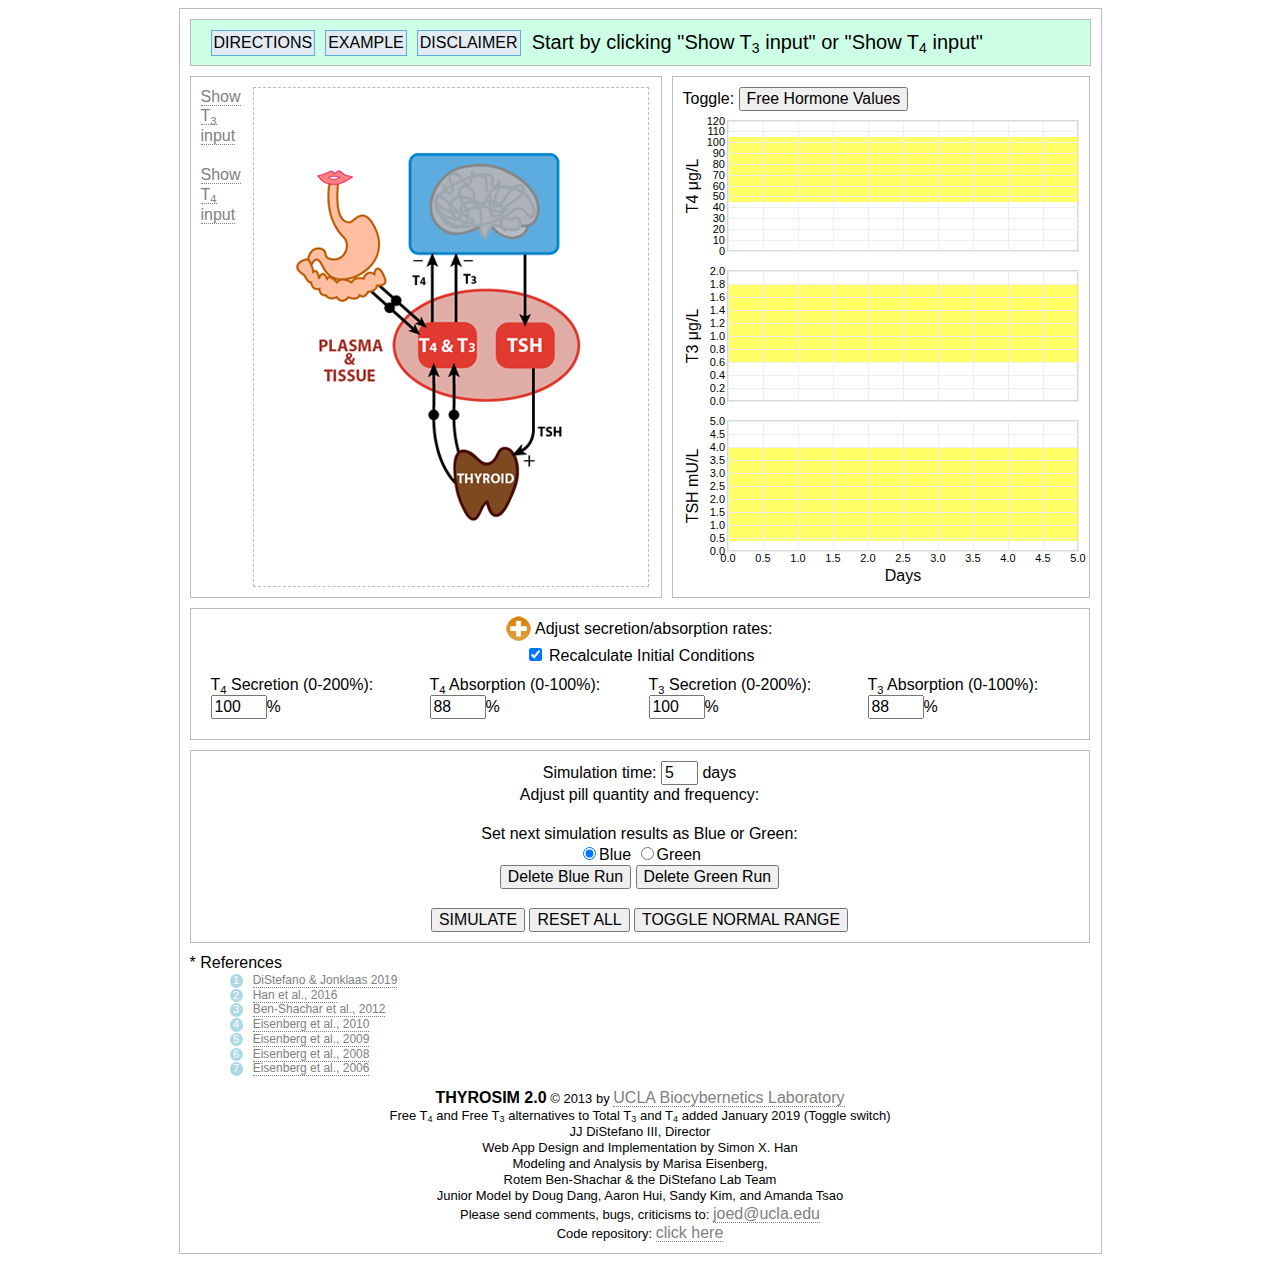
==== junior.html @ c626af80 "reorg css and js" ====
<!----------------------------------------------------
! FILE:         junior.html
! AUTHOR:       Simon X. Han
! DESCRIPTION:
!   Home page.
!---------------------------------------------------->
<html xmlns="http://www.w3.org/1999/xhtml" xml:lang="en" lang="en">
<head>
<title>THYROSIM Jr by UCLA Biocybernetics Lab</title>
<meta http-equiv="content-type" content="text/html"; charset="UTF-8" />
<link rel="icon" type="image/png" href="favicon.ico">
<link type="text/css" rel="stylesheet" href="css/content.css">
<link type="text/css" rel="stylesheet" href="css/fonts-min.css">
<link type="text/css" rel="stylesheet" href="css/ui-lightness/jquery-ui.min.css">
<!-- checkmsie.js must be loaded before D3 -->
<script src="js/checkmsie.js"></script>
<script src="js/jquery.min.js"></script>
<script src="js/jquery-ui.min.js"></script>
<script src="js/d3.min.js"></script>
<script src="js/content.js"></script>
<script src="js/ajaxfun.js"></script>
<script>
  (function(i,s,o,g,r,a,m){i['GoogleAnalyticsObject']=r;i[r]=i[r]||function(){
  (i[r].q=i[r].q||[]).push(arguments)},i[r].l=1*new Date();a=s.createElement(o),
  m=s.getElementsByTagName(o)[0];a.async=1;a.src=g;m.parentNode.insertBefore(a,m)
  })(window,document,'script','//www.google-analytics.com/analytics.js','ga');

  ga('create', 'UA-69059862-1', 'auto');
  ga('send', 'pageview');

</script>
</head>

<body onload="graphthis();loadToolTip();" ontouchstart="">
<form name="form">
<div id="wrapper">

  <!-- Header -->
  <div id="header" style="background-color:#CCFFE5">
    <!-- About -->
    <div id="button-About" class="bank-left infoButton unselectable">
      <a id="link-About" class="color-black header-buttons-link" href="javascript:clickInfoButton('About');">DIRECTIONS</a>
      <div id="dp-About" class="popup-rollover">
        <p>
          <span class="infoButton-close bank-right" onClick="javascript:clickInfoButton('About');">close</span><br>
          <span style="color:red">THYROSIM Jr</span>

          is a tool for simulating a well-validated human thyroid hormone (TH)
          feedback regulation system model*.

          Users can simulate common thyroid system maladies by adjusting TH
          secretion/absorption rates on the interface.

          Oral input regimens, also selectable on the interface, simulate
          common hormone treatment options. 

          Bolus and intravenous infusion inputs also can be added, for
          exploratory research and teaching demonstrations.

          For easy comparisons, the interface includes facility for
          superimposing two sets of simulation results.
          <br>
          <br>
          Minimum Usage:<br>
          <ol>
            <li>
              To see normal thyroid hormone behavior: click "RUN"
            </li>
            <li>
              To simulate hypo/hyperthyroidism: change
              T<span class="textsub">3</span>/T<span class="textsub">4</span>
              secretion
            </li>
            <li>
              To modify oral input absorption: change
              T<span class="textsub">3</span>/T<span class="textsub">4</span>
              absorption
            </li>
            <li>
              Simulate treatment options:
              <ol type="a">
                <li>
                  Click
                  "show T<span class="textsub">3</span> input" or
                  "show T<span class="textsub">4</span> input"
                </li>
                <li>
                  Click the
                  <img src="img/pill1.png" alt="Pill Input">
                  <img src="img/syringe1.png" alt="IV Pulse Dose">
                  or
                  <img src="img/infusion1.png" alt="Infusion">
                  icons to add as input
                </li>
                <li>
                  Fill in the required dosage, start and end times
                </li>
              </ol>
            </li>
          </ol>
          Features:<br>
          <ol>
            <li>
              <img src="img/x.png" alt="x"> icon: click to delete an input
            </li>
            <li>
              <img src="img/enabled.png" alt="enabled">
              <img src="img/disabled.png" alt="disabled">
              icons: click to enable or disable an input for the next simulation
            </li>
            <li>
              <img src="img/plus.png" alt="plus"> icon: click to modify secretion/absorption via scrollbars
            </li>
          </ol>
        </p>
      </div>
    </div>
    <!-- About end -->

    <!-- Example -->
    <div id="button-Example" class="bank-left infoButton unselectable">
      <a id="link-Example" class="color-black header-buttons-link" href="javascript:clickInfoButton('Example');">EXAMPLE</a>
      <div id="dp-Example" class="popup-rollover">
        <p>
          <span class="infoButton-close bank-right" onClick="javascript:clickInfoButton('Example');">close</span><br>
          Run default example:
          <button type="button" onclick="loadXMLDoc('TEST');clickInfoButton('Example');">RUN</button>
          <br>
          <br>
          The example uses default thyroid hormone secretion/absorption values
          without any inputs.
        </p>
      </div>
    </div>
    <!-- Example end -->

    <!-- Disclaimer -->
    <div id="button-Disclaimer" class="bank-left infoButton unselectable">
      <a id="link-Disclaimer" class="color-black header-buttons-link" href="javascript:clickInfoButton('Disclaimer');">DISCLAIMER</a>
      <div id="dp-Disclaimer" class="popup-rollover">
        <p>
          <span class="infoButton-close bank-right" onClick="javascript:clickInfoButton('Disclaimer');">close</span><br>
          <span style="color:red">THYROSIM Jr</span>

          is intended as an educational and research tool only.

          Information provided is not a substitute for medical advice and you
          should contact your doctor regarding any medical conditions or
          medical questions that you have.
        </p>
      </div>
    </div>
    <!-- Disclaimer end -->

    &nbsp;
    Start by clicking
    "Show T<span class="textsub">3</span> input" or
    "Show T<span class="textsub">4</span> input"

    <br>

    <!-- Not-for-IE Message -->
    <div id="nonIEMsgDiv" class="displaynone">
      <br>
      <div class="nonIEMsg">
        It appears that you are using Internet Explorer (IE). If you are
        using IE, please use version 9 or above. Otherwise, to see the
        web-app as intended, please use a free and supported browser, such as
        <a href="http://www.google.com/chrome">Google Chrome</a> or
        <a href="http://www.mozilla.org/en-US/firefox/new/">Mozilla Firefox</a>.
      </div>
    </div>
    <script>
        // D3 only supports IE9+
        checkMSIE();
    </script>
    <!-- Not-for-IE Message end -->

  </div>
  <!-- Header end -->

  <!-- Content -->
  <div id="content">
    
    <!-- Interactive interface -->
    <div id="interactive-interface">

      <!-- Inputs (left-most div) -->
      <div id="content-inputs" class="content-center">
        <!-- T3 input div -->
        <a id="T3display" class="showhide" href="javascript:show_hide('T3');">
          Show T<span class="textsub">3</span> input
        </a><br>
        <div id="T3input" class="interface-input-options">
          <a class="img-input" href="javascript:addInput('T3-Oral');">
            <img src="img/pill1.png" alt="T3 Pill Input" />
          </a>
          <br>
          <a class="img-input" href="javascript:addInput('T3-IV');">
            <img src="img/syringe1.png" alt="T3 IV Pulse Dose" />
          </a>
          <br>
          <a class="img-input" href="javascript:addInput('T3-Infusion');">
            <img src="img/infusion1.png" alt="T3 Infusion" />
          </a>
        </div>
        <!-- T3 input end -->
        <br>
        <!-- T4 input div -->
        <a id="T4display" class="showhide" href="javascript:show_hide('T4');">
          Show T<span class="textsub">4</span> input
        </a><br>
        <div id="T4input" class="interface-input-options">
          <a class="img-input" href="javascript:addInput('T4-Oral');">
            <img src="img/pill2.png" alt="T4 Pill Input" />
          </a>
          <br>
          <a class="img-input" href="javascript:addInput('T4-IV');">
            <img src="img/syringe2.png" alt="T4 IV Pulse Dose" />
          </a>
          <br>
          <a class="img-input" href="javascript:addInput('T4-Infusion');">
            <img src="img/infusion2.png" alt="T4 Infusion" />
          </a>
        </div>
        <!-- T4 input end -->
      </div>
      <!-- Inputs end -->

      <!-- Diagram (center div) -->
      <div id="diagram" class="interface-diagram relative">
        <div id="hilite1" class="imgcontainer displaynone">
          <img src="img/hilite.png">
        </div>
        <div id="hilite2" class="imgcontainer displaynone">
          <img src="img/hilite.png">
        </div>
        <div id="hilite3" class="imgcontainer displaynone">
          <img src="img/hilite.png">
        </div>
        <div id="hilite4" class="imgcontainer displaynone">
          <img src="img/hilite.png">
        </div>
      </div>
      <!-- Diagram end -->
    </div>
    <!-- Interactive interface end -->

    <!-- Graphs (right-most div) -->
    <div id="content-right">
      Toggle:
      <button type="button" onclick="togFreeHormoneButton();">Free Hormone Values</button>
      <!--<button type="button" id="togXAxisDisp">X-Axis Days/Hours</button>-->
      <div id="FT4graph" class="displaynone"></div>
      <div id="FT3graph" class="displaynone"></div>
      <div id="T4graph"></div>
      <div id="T3graph"></div>
      <div id="TSHgraph"></div>
    </div>
    <!-- Graphs end -->
  </div>
  <!-- Content end -->

  <!-- Secretion/Absorption (lower div) -->
  <div id="content-lower">
    <div class="textaligncenter">
      <a class="img-input" href="javascript:showhidescrollbars();">
        <img class="textaligntop relative scrollbars" id="showhidescrollbar" src="img/plus.png" alt="show scroll bars" />
      </a>
      Adjust secretion/absorption rates:<br>
      <label title="Initial conditions are automatically recalculated when
      secretion/absorption values are changed. Uncheck this box to use
      euthyroid initial conditions.">
        <input type="checkbox" value="1" id="recalcIC" name="recalcIC" checked>
        Recalculate Initial Conditions
      </label>
    </div>

    <!-- T4 Secretion -->
    <div class="adjuster" onmouseover="hilite('1');" onmouseout="lolite('1');">
      T<span class="textsub">4</span> Secretion (0-200%):
      <input type="text" size="3" id="dialinput1" name="dialinput1">%
      <div id="slidercontainer1" class="slidercontainer">
        <div id="slider1"></div>
      </div>
    </div>
    <!-- T4 Secretion end -->

    <!-- T4 Absorption -->
    <div class="adjuster" onmouseover="hilite('2');" onmouseout="lolite('2');">
      T<span class="textsub">4</span> Absorption (0-100%):
      <input type="text" size="3" id="dialinput2" name="dialinput2">%
      <div id="slidercontainer2" class="slidercontainer">
        <div id="slider2"></div>
      </div>
    </div>
    <!-- T4 Absorption end -->

    <!-- T3 Secretion -->
    <div class="adjuster" onmouseover="hilite('3');" onmouseout="lolite('3');">
      T<span class="textsub">3</span> Secretion (0-200%):
      <input type="text" size="3" id="dialinput3" name="dialinput3">%
      <div id="slidercontainer3" class="slidercontainer">
        <div id="slider3"></div>
      </div>
    </div>
    <!-- T3 Secretion end -->

    <!-- T3 Absorption -->
    <div class="adjuster" onmouseover="hilite('4');" onmouseout="lolite('4');">
      T<span class="textsub">3</span> Absorption (0-100%):
      <input type="text" size="3" id="dialinput4" name="dialinput4">%
      <div id="slidercontainer4" class="slidercontainer">
        <div id="slider4"></div>
      </div>
    </div>
    <!-- T3 Absorption end -->

  </div>
  <!-- Secretion/Absorption end -->

  <!-- Input Adjustments (footer) -->
  <div id="footer">
    <div class="textaligncenter">
      <label title="Total simulation time must be < 100 days.">
        Simulation time:
        <input type="text" id="simtime" name="simtime" size="1" value="5">
        days
      </label>
      <br>
      Adjust pill quantity and frequency:
    </div>
    <div id="footer-input">
    </div>
    <!--
    The simulate button cannot be a submit. It must be a "button" that onclick
    activates some javascript that pulls in all form info to form a link.
    -->
    <br>
    <div id="compPanel" class="textaligncenter">
      <label for="compPanel" title="Simulation results are by default graphed in a Blue line.
      To superimpose two sets of results, set the next run to a different
      color. Please note that only 1 line per color is allowed and subsequent
      runs replace any existing lines of that color.">
        Set next simulation results as Blue or Green:
        <br>
          <input type="radio" name="runRadio" id="runRadioBlue" value="Blue" checked><label for="runRadioBlue">Blue</label>
          <input type="radio" name="runRadio" id="runRadioGreen" value="Green"><label for="runRadioGreen">Green</label>
      </label>
      <br>
      <button id="resetBlueObj" type="button" onclick="resetObj('Blue');">Delete Blue Run</button>
      <button id="resetGreenObj" type="button" onclick="resetObj('Green');">Delete Green Run</button>
    </div>
    <br>
    <div class="textaligncenter">
      <input type="hidden" name="thysim" id="thysim" value="ThyrosimJr">
    </div>
    <div class="textaligncenter">
      <button type="button" onclick="loadXMLDoc();">SIMULATE</button>
      <button type="button" onclick="location.reload();">RESET ALL</button>
      <button type="button" id="togNormRange">TOGGLE NORMAL RANGE</button>
    </div>
  </div>
  <!-- Input Adjustments end -->

  <!-- References -->
  <div id="ref">
    * References
    <div class="reflist">
      <ol>
        <li><a target="_blank" href="https://doi.org/10.3389/fendo.2019.00746">DiStefano & Jonklaas 2019</a></li>
        <li><a target="_blank" href="https://www.liebertpub.com/doi/10.1089/thy.2015.0373">Han et al., 2016</a></li>
        <li><a target="_blank" href="https://www.liebertpub.com/doi/10.1089/thy.2011.0355">Ben-Shachar et al., 2012</a></li>
        <li><a target="_blank" href="https://www.liebertpub.com/doi/10.1089/thy.2009.0349">Eisenberg et al., 2010</a></li>
        <li><a target="_blank" href="https://www.liebertpub.com/doi/10.1089/thy.2008.0148">Eisenberg et al., 2009</a></li>
        <li><a target="_blank" href="https://www.liebertpub.com/doi/10.1089/thy.2007.0388">Eisenberg et al., 2008</a></li>
        <li><a target="_blank" href="https://www.liebertpub.com/doi/10.1089/thy.2006.0144">Eisenberg et al., 2006</a></li>
      </ol>
    </div>
  </div>
  <!-- References end -->

  <!-- Bottom -->
  <div id="bottom">
    <b>THYROSIM 2.0</b> &copy; 2013 by <a href="http://biocyb0.cs.ucla.edu/wp/" target="_blank">UCLA Biocybernetics Laboratory</a><br>
    Free T<span class="textsub">4</span> and Free T<span class="textsub">3</span> alternatives to Total T<span class="textsub">3</span> and T<span class="textsub">4</span> added January 2019 (Toggle switch)<br>
    JJ DiStefano III, Director<br>
    Web App Design and Implementation by Simon X. Han<br>
    Modeling and Analysis by Marisa Eisenberg,<br>
    Rotem Ben-Shachar &amp; the DiStefano Lab Team<br>
    Junior Model by Doug Dang, Aaron Hui, Sandy Kim, and Amanda Tsao<br>
    Please send comments, bugs, criticisms to:
    <a href="mailto:joed@ucla.edu">joed@ucla.edu</a><br>
    Code repository: <a href="https://bitbucket.org/DistefanoLab/thyrosim/overview" target="_blank">click here</a>
  </div>
  <!-- Bottom end -->

  <!-- Follows the cursor while simulator is running -->
  <div id="follow1" class="follow">
    <img class="followimg" src="img/loading.gif" />
    Please wait while your experiment<br>
    is running.
  </div>
  <div id="follow2" class="follow">
    <img class="followimg" src="img/loading.gif" />
    Please wait ~30 secs to establish new<br>
    initial conditions for your experiment.
  </div>
  <!-- Follow end -->

</form>
</body>
</html>
---- css/content.css ----
/*--------------------------------------------------
* FILE:         content.css
* AUTHOR:       Simon X. Han
* DESCRIPTION:
*   All css rules.
*--------------------------------------------------*/
html * {
  font-family: arial,helvetica,sans-serif;
  font-size: 16px;
}
#wrapper {
  width: 901px;
  margin: 0px auto;
  border: 1px solid #bbb;
  padding: 10px;
}
#header {
  border: 1px solid #bbb;
  padding: 10px;
  font-size: 20px;
}
/* Applies to specific divs within header div */
#header div {
  font-size: 16px;
}
#content {
  margin-top: 10px;
  padding-bottom: 10px;
}
.textsub {
  position: relative;
  top: 0.3em;
  font-size: 70%;
}
/* Applies to all divs within the content div */
/*--------------------------------------------------
* PROBLEM HERE: #content div declaration interferes with jqueryui
*--------------------------------------------------*/
#interactive-interface {
  width: 450px;
  height: 500px;
  padding: 10px;
}
#content div {
  border: 1px solid #bbb;
  float: left;
}
#content div.content-center {
  border-collapse: collapse;
  border: 0px; /* To counteract 1px border from above */
  width: 42px;
}
#content-right {
  padding: 10px;
  margin-left: 10px;
  width: 396px;
  height: 500px;
}
#content-right div {
  border-collapse: collapse;
  border: 0px; /* To counteract 1px border from above */
  /* height and width of the graphs are defined in ajaxfun.js 
   * where D3 is defined */
}
/* These are made into classes because id 'drag' is needed for the drag and drop
 * javascript. No longer relevant since drag and drag is no longer used, but
 * will keep this CSS */
#content div.interface-input-options {
  display: none;
  border: 1px dashed #bbb;
  margin-bottom: 10px;
  width: 42px;
}
a {
  text-decoration: none;
  color: gray;
}
a:link {
  border-bottom: 1px dotted;
}
a:hover {
  color: red;
}
a.img-input:link {
  border-bottom: none;
}
a.header-buttons-link {
}
a.header-buttons-link:hover {
  color: inherit;
}
a.header-buttons-link:link {
  border-bottom: none;
}
#content div.interface-diagram {
  padding: 10px;
  margin-left: 10px;
  width: 374px;
  height: 478px;
  background-image: url("../img/sim.png");
  background-repeat: no-repeat;
  background-position: 50% 30%;
  border: 1px dashed #bbb;
}
/* Container for images */
#content div.imgcontainer {
  position: absolute;
  border-collapse: collapse;
  border: 0px; /* To counteract 1px border from #content */
}
.displaynone {
  display: none;
}
/* Define location of the highlight images */
#hilite1 {
  top: 290px;
  left: 158px;
}
#hilite2 {
  top: 183px;
  left: 114px;
}
#hilite3 {
  top: 290px;
  left: 178px;
}
#hilite4 {
  display: none;
  top: 175px;
  left: 120px;
}
/* Define location of the swallow pill images */
.spill {
  top: 79px;
  left: 33px;
}
/* Define location of the inject images */
.inject {
  top: 202px;
  left: 6px;
}
/* Define location of the infuse images */
.infuse {
  top: 249px;
  left: 6px;
}
/* This section deals with content-lower and what's in it */
#content-lower {
  float: left;
  margin-top: 10px;
  padding: 10px;
  border: 1px solid #bbb;
  width: 878px;
}
.relative {
  position: relative;
}
.adjuster {
  float: left;
  padding: 10px;
  width: 199px;
}
.slidercontainer {
  display: none;
  margin-top: 10px;
}
.textaligntop {
  vertical-align: text-top;
}
.textaligncenter {
  text-align: center;
}
.scrollbars {
  top: -4px;
}
/* This section deals with footer and what's in it */
#footer {
  float: left;
  margin-top: 10px;
  padding: 10px;
  border: 1px solid #bbb;
  width: 878px;
}
#ref {
  float: left;
  margin-top: 10px;
  width: 878px;
}
#ref .reflist {
  margin-top: -20px;
}
#ref a {
  font-size: 12px;
}
#ref ol {
  list-style: none;
  counter-reset: item;
}
#ref li {
  counter-increment: item;
  margin-bottom: -5px;
}
#ref li:before {
  margin-right: 10px;
  content: counter(item);
  background: lightblue;
  border-radius: 100%;
  color: white;
  width: 1.2em;
  text-align: center;
  display: inline-block;
  font-size: 11px;
}
#bottom {
  clear: both;
  font-size: 13px;
  text-align: center;
}
.padding-10 {
  padding: 10px;
}
.margin-bot-10 {
  margin-bottom: 10px;
}
/* To be aesthetically pleasing, the delete input buttons should bank right */
.bank-right {
  float: right;
}
.bank-left {
  float: left;
}

/* Alternating input row colors */
/* row1 is not really needed b/c it's just a white background, but 
 * included for consistency */
.row1 {
  display: block;
  background-color: #ffffff;
}
.row0 {
  display: block;
  background-color: #e5e5e5;
}
/* Given to inputs in footer-input div, so JQuery can be used to easily select
 * the elements to rename when deleting inputs */
.inputs {
}
/* Added and removed by ajaxfun.js for invalid inputs */
.error {
  border: 2px solid red;
}
/* Given to the enable/disable span boxes.
 * 'enable' gives a yellowgreen background, 
 * 'disable' gives a pinkish-red background.
 * Both get a dashed border */
.enabledInput {
  padding-left: 4px;
  padding-right: 4px;
  border: 1px dashed #bbb;
  cursor: pointer;
  background-color: #7CFC00;
}
.disabledInput {
  padding-left: 4px;
  padding-right: 4px;
  border: 1px dashed #bbb;
  cursor: pointer;
  background-color: #FFA6C9;
}
/* A loading.gif that follows the cursor */
/* loading.gif hidden at first */
.follow {
  display: none;
  position: absolute;
  background-color: #eeeeee;
  border: 1px dashed #bbb;
  padding: 4px 5px 1px;
  z-index: 2;
}
.followimg {
  display: inline;
  float: left;
}
/* Info buttons for displaying information */
.nonIEMsg {
  border: 2px solid red;
  background-color: #ffc0c0;
  padding: 2px;
}
.infoButton {
  border: 1px solid #5dacdf;
  background-color: #e2ebf1;
  margin-left: 10px;
  padding: 2px;
}
.infoButton div {
  position: absolute;
  visibility: hidden;
  z-index: 1;
}
.infoButton-clicked {
  border: 1px solid white;
  background-color: #696969;
}
.infoButton-clicked div {
  visibility: visible;
}
.infoButton-close {
  cursor: pointer;
  color: blue;
}
.color-black {
  color: black;
}
.color-white {
  color: white;
}
.infoButton .popup-rollover {
  border: 9px solid #696969;
  background-color: #F0F8FF;
  width: 500px;
  padding: 0px 15px 0px 15px;
  color: black;
  margin-left: -2px;
}
.unselectable {
  /* Makes text unselectable */
  -moz-user-select: none; 
  -khtml-user-select: none; 
  -webkit-user-select: none; 
  -o-user-select: none;
}
.example-text {
  width: 65%;
  margin-right: 10px;
}
.example-image {
  vertical-align: top;
  width: 160px;
}
/*--------------------------------------------------
* Styles for line graph
*--------------------------------------------------*/
/* Axes stroke affect both axes and tick labels so we have to */
/* correct tick labels independently. */
.tick text {
  stroke: black;
  stroke-width: 0px;
  font: 11px sans-serif;
}
div.tooltip {
  position: absolute;
  text-align: center;
  width: 90px;
  height: 32px;
  padding: 2px;
  font: 14px sans-serif;
  background: lightsteelblue;
  border: 0px;
  border-radius: 8px;
  pointer-events: none;
}
---- css/fonts-min.css ----
/*
YUI 3.4.1 (build 4118)
Copyright 2011 Yahoo! Inc. All rights reserved.
Licensed under the BSD License.
http://yuilibrary.com/license/
*/
body{font:13px/1.231 arial,helvetica,clean,sans-serif;*font-size:small;*font:x-small}select,input,button,textarea{font:99% arial,helvetica,clean,sans-serif}table{font-size:inherit;font:100%}pre,code,kbd,samp,tt{font-family:monospace;*font-size:108%;line-height:100%}
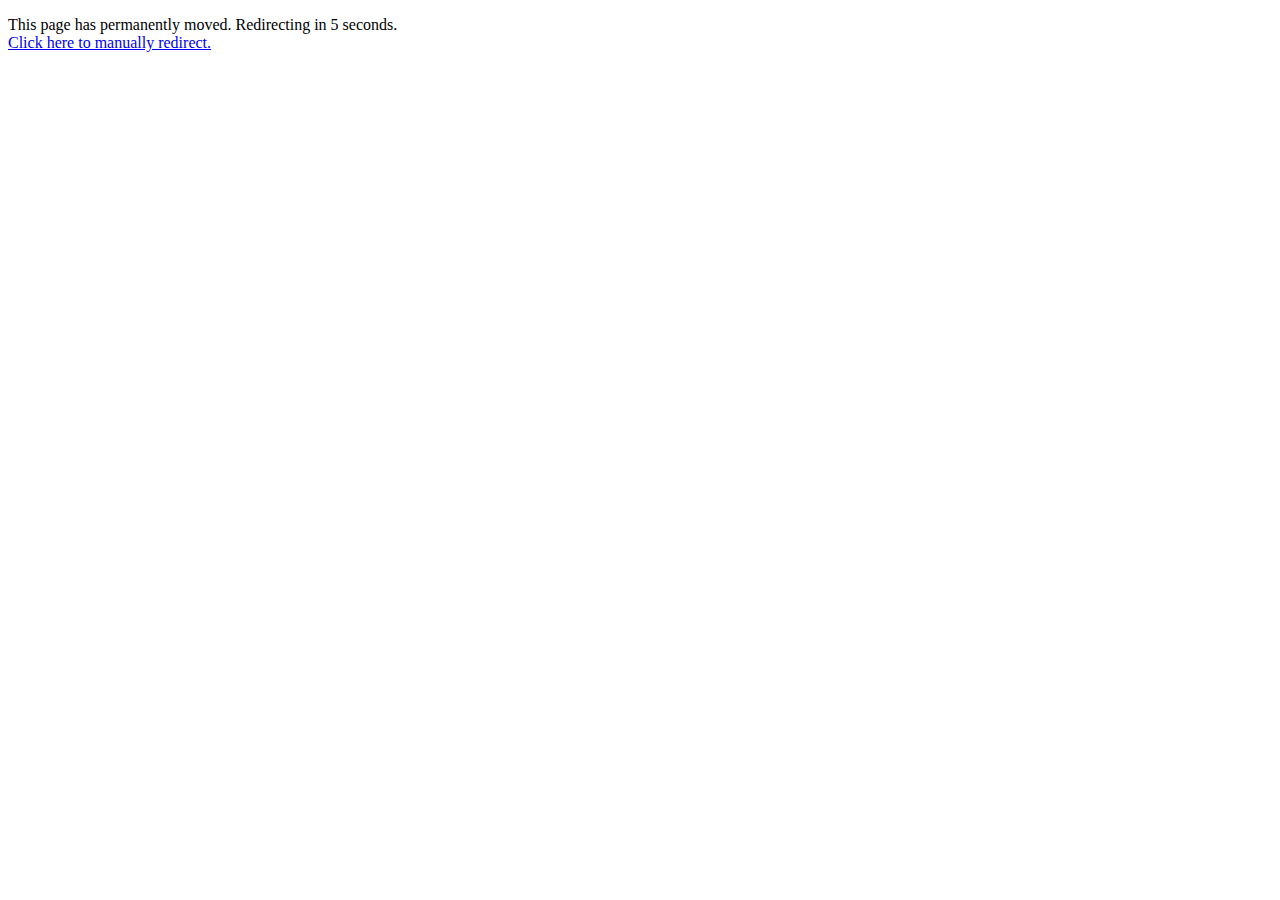
==== commit aea28386: "dynamic experiments and redirected htmls" ====
--- a/junior.html
+++ b/junior.html
@@ -1,413 +1,16 @@
-<!----------------------------------------------------
-! FILE:         junior.html
-! AUTHOR:       Simon X. Han
-! DESCRIPTION:
-!   Home page.
-!---------------------------------------------------->
-<html xmlns="http://www.w3.org/1999/xhtml" xml:lang="en" lang="en">
+<!DOCTYPE html>
+<html>
 <head>
-<title>THYROSIM Jr by UCLA Biocybernetics Lab</title>
-<meta http-equiv="content-type" content="text/html"; charset="UTF-8" />
-<link rel="icon" type="image/png" href="favicon.ico">
-<link type="text/css" rel="stylesheet" href="css/content.css">
-<link type="text/css" rel="stylesheet" href="css/fonts-min.css">
-<link type="text/css" rel="stylesheet" href="css/ui-lightness/jquery-ui.min.css">
-<!-- checkmsie.js must be loaded before D3 -->
-<script src="js/checkmsie.js"></script>
-<script src="js/jquery.min.js"></script>
-<script src="js/jquery-ui.min.js"></script>
-<script src="js/d3.min.js"></script>
-<script src="js/content.js"></script>
-<script src="js/ajaxfun.js"></script>
-<script>
-  (function(i,s,o,g,r,a,m){i['GoogleAnalyticsObject']=r;i[r]=i[r]||function(){
-  (i[r].q=i[r].q||[]).push(arguments)},i[r].l=1*new Date();a=s.createElement(o),
-  m=s.getElementsByTagName(o)[0];a.async=1;a.src=g;m.parentNode.insertBefore(a,m)
-  })(window,document,'script','//www.google-analytics.com/analytics.js','ga');
-
-  ga('create', 'UA-69059862-1', 'auto');
-  ga('send', 'pageview');
-
-</script>
+  <!-- HTML meta refresh URL redirection -->
+  <meta http-equiv="refresh"
+        content="5; url=http://biocyb1.cs.ucla.edu/thyrosimon/cgi-bin/ThyrosimJr.cgi">
 </head>
-
-<body onload="graphthis();loadToolTip();" ontouchstart="">
-<form name="form">
-<div id="wrapper">
-
-  <!-- Header -->
-  <div id="header" style="background-color:#CCFFE5">
-    <!-- About -->
-    <div id="button-About" class="bank-left infoButton unselectable">
-      <a id="link-About" class="color-black header-buttons-link" href="javascript:clickInfoButton('About');">DIRECTIONS</a>
-      <div id="dp-About" class="popup-rollover">
-        <p>
-          <span class="infoButton-close bank-right" onClick="javascript:clickInfoButton('About');">close</span><br>
-          <span style="color:red">THYROSIM Jr</span>
-
-          is a tool for simulating a well-validated human thyroid hormone (TH)
-          feedback regulation system model*.
-
-          Users can simulate common thyroid system maladies by adjusting TH
-          secretion/absorption rates on the interface.
-
-          Oral input regimens, also selectable on the interface, simulate
-          common hormone treatment options. 
-
-          Bolus and intravenous infusion inputs also can be added, for
-          exploratory research and teaching demonstrations.
-
-          For easy comparisons, the interface includes facility for
-          superimposing two sets of simulation results.
-          <br>
-          <br>
-          Minimum Usage:<br>
-          <ol>
-            <li>
-              To see normal thyroid hormone behavior: click "RUN"
-            </li>
-            <li>
-              To simulate hypo/hyperthyroidism: change
-              T<span class="textsub">3</span>/T<span class="textsub">4</span>
-              secretion
-            </li>
-            <li>
-              To modify oral input absorption: change
-              T<span class="textsub">3</span>/T<span class="textsub">4</span>
-              absorption
-            </li>
-            <li>
-              Simulate treatment options:
-              <ol type="a">
-                <li>
-                  Click
-                  "show T<span class="textsub">3</span> input" or
-                  "show T<span class="textsub">4</span> input"
-                </li>
-                <li>
-                  Click the
-                  <img src="img/pill1.png" alt="Pill Input">
-                  <img src="img/syringe1.png" alt="IV Pulse Dose">
-                  or
-                  <img src="img/infusion1.png" alt="Infusion">
-                  icons to add as input
-                </li>
-                <li>
-                  Fill in the required dosage, start and end times
-                </li>
-              </ol>
-            </li>
-          </ol>
-          Features:<br>
-          <ol>
-            <li>
-              <img src="img/x.png" alt="x"> icon: click to delete an input
-            </li>
-            <li>
-              <img src="img/enabled.png" alt="enabled">
-              <img src="img/disabled.png" alt="disabled">
-              icons: click to enable or disable an input for the next simulation
-            </li>
-            <li>
-              <img src="img/plus.png" alt="plus"> icon: click to modify secretion/absorption via scrollbars
-            </li>
-          </ol>
-        </p>
-      </div>
-    </div>
-    <!-- About end -->
-
-    <!-- Example -->
-    <div id="button-Example" class="bank-left infoButton unselectable">
-      <a id="link-Example" class="color-black header-buttons-link" href="javascript:clickInfoButton('Example');">EXAMPLE</a>
-      <div id="dp-Example" class="popup-rollover">
-        <p>
-          <span class="infoButton-close bank-right" onClick="javascript:clickInfoButton('Example');">close</span><br>
-          Run default example:
-          <button type="button" onclick="loadXMLDoc('TEST');clickInfoButton('Example');">RUN</button>
-          <br>
-          <br>
-          The example uses default thyroid hormone secretion/absorption values
-          without any inputs.
-        </p>
-      </div>
-    </div>
-    <!-- Example end -->
-
-    <!-- Disclaimer -->
-    <div id="button-Disclaimer" class="bank-left infoButton unselectable">
-      <a id="link-Disclaimer" class="color-black header-buttons-link" href="javascript:clickInfoButton('Disclaimer');">DISCLAIMER</a>
-      <div id="dp-Disclaimer" class="popup-rollover">
-        <p>
-          <span class="infoButton-close bank-right" onClick="javascript:clickInfoButton('Disclaimer');">close</span><br>
-          <span style="color:red">THYROSIM Jr</span>
-
-          is intended as an educational and research tool only.
-
-          Information provided is not a substitute for medical advice and you
-          should contact your doctor regarding any medical conditions or
-          medical questions that you have.
-        </p>
-      </div>
-    </div>
-    <!-- Disclaimer end -->
-
-    &nbsp;
-    Start by clicking
-    "Show T<span class="textsub">3</span> input" or
-    "Show T<span class="textsub">4</span> input"
-
+<body>
+  <p>This page has permanently moved. Redirecting in 5 seconds.
     <br>
-
-    <!-- Not-for-IE Message -->
-    <div id="nonIEMsgDiv" class="displaynone">
-      <br>
-      <div class="nonIEMsg">
-        It appears that you are using Internet Explorer (IE). If you are
-        using IE, please use version 9 or above. Otherwise, to see the
-        web-app as intended, please use a free and supported browser, such as
-        <a href="http://www.google.com/chrome">Google Chrome</a> or
-        <a href="http://www.mozilla.org/en-US/firefox/new/">Mozilla Firefox</a>.
-      </div>
-    </div>
-    <script>
-        // D3 only supports IE9+
-        checkMSIE();
-    </script>
-    <!-- Not-for-IE Message end -->
-
-  </div>
-  <!-- Header end -->
-
-  <!-- Content -->
-  <div id="content">
-    
-    <!-- Interactive interface -->
-    <div id="interactive-interface">
-
-      <!-- Inputs (left-most div) -->
-      <div id="content-inputs" class="content-center">
-        <!-- T3 input div -->
-        <a id="T3display" class="showhide" href="javascript:show_hide('T3');">
-          Show T<span class="textsub">3</span> input
-        </a><br>
-        <div id="T3input" class="interface-input-options">
-          <a class="img-input" href="javascript:addInput('T3-Oral');">
-            <img src="img/pill1.png" alt="T3 Pill Input" />
-          </a>
-          <br>
-          <a class="img-input" href="javascript:addInput('T3-IV');">
-            <img src="img/syringe1.png" alt="T3 IV Pulse Dose" />
-          </a>
-          <br>
-          <a class="img-input" href="javascript:addInput('T3-Infusion');">
-            <img src="img/infusion1.png" alt="T3 Infusion" />
-          </a>
-        </div>
-        <!-- T3 input end -->
-        <br>
-        <!-- T4 input div -->
-        <a id="T4display" class="showhide" href="javascript:show_hide('T4');">
-          Show T<span class="textsub">4</span> input
-        </a><br>
-        <div id="T4input" class="interface-input-options">
-          <a class="img-input" href="javascript:addInput('T4-Oral');">
-            <img src="img/pill2.png" alt="T4 Pill Input" />
-          </a>
-          <br>
-          <a class="img-input" href="javascript:addInput('T4-IV');">
-            <img src="img/syringe2.png" alt="T4 IV Pulse Dose" />
-          </a>
-          <br>
-          <a class="img-input" href="javascript:addInput('T4-Infusion');">
-            <img src="img/infusion2.png" alt="T4 Infusion" />
-          </a>
-        </div>
-        <!-- T4 input end -->
-      </div>
-      <!-- Inputs end -->
-
-      <!-- Diagram (center div) -->
-      <div id="diagram" class="interface-diagram relative">
-        <div id="hilite1" class="imgcontainer displaynone">
-          <img src="img/hilite.png">
-        </div>
-        <div id="hilite2" class="imgcontainer displaynone">
-          <img src="img/hilite.png">
-        </div>
-        <div id="hilite3" class="imgcontainer displaynone">
-          <img src="img/hilite.png">
-        </div>
-        <div id="hilite4" class="imgcontainer displaynone">
-          <img src="img/hilite.png">
-        </div>
-      </div>
-      <!-- Diagram end -->
-    </div>
-    <!-- Interactive interface end -->
-
-    <!-- Graphs (right-most div) -->
-    <div id="content-right">
-      Toggle:
-      <button type="button" onclick="togFreeHormoneButton();">Free Hormone Values</button>
-      <!--<button type="button" id="togXAxisDisp">X-Axis Days/Hours</button>-->
-      <div id="FT4graph" class="displaynone"></div>
-      <div id="FT3graph" class="displaynone"></div>
-      <div id="T4graph"></div>
-      <div id="T3graph"></div>
-      <div id="TSHgraph"></div>
-    </div>
-    <!-- Graphs end -->
-  </div>
-  <!-- Content end -->
-
-  <!-- Secretion/Absorption (lower div) -->
-  <div id="content-lower">
-    <div class="textaligncenter">
-      <a class="img-input" href="javascript:showhidescrollbars();">
-        <img class="textaligntop relative scrollbars" id="showhidescrollbar" src="img/plus.png" alt="show scroll bars" />
-      </a>
-      Adjust secretion/absorption rates:<br>
-      <label title="Initial conditions are automatically recalculated when
-      secretion/absorption values are changed. Uncheck this box to use
-      euthyroid initial conditions.">
-        <input type="checkbox" value="1" id="recalcIC" name="recalcIC" checked>
-        Recalculate Initial Conditions
-      </label>
-    </div>
-
-    <!-- T4 Secretion -->
-    <div class="adjuster" onmouseover="hilite('1');" onmouseout="lolite('1');">
-      T<span class="textsub">4</span> Secretion (0-200%):
-      <input type="text" size="3" id="dialinput1" name="dialinput1">%
-      <div id="slidercontainer1" class="slidercontainer">
-        <div id="slider1"></div>
-      </div>
-    </div>
-    <!-- T4 Secretion end -->
-
-    <!-- T4 Absorption -->
-    <div class="adjuster" onmouseover="hilite('2');" onmouseout="lolite('2');">
-      T<span class="textsub">4</span> Absorption (0-100%):
-      <input type="text" size="3" id="dialinput2" name="dialinput2">%
-      <div id="slidercontainer2" class="slidercontainer">
-        <div id="slider2"></div>
-      </div>
-    </div>
-    <!-- T4 Absorption end -->
-
-    <!-- T3 Secretion -->
-    <div class="adjuster" onmouseover="hilite('3');" onmouseout="lolite('3');">
-      T<span class="textsub">3</span> Secretion (0-200%):
-      <input type="text" size="3" id="dialinput3" name="dialinput3">%
-      <div id="slidercontainer3" class="slidercontainer">
-        <div id="slider3"></div>
-      </div>
-    </div>
-    <!-- T3 Secretion end -->
-
-    <!-- T3 Absorption -->
-    <div class="adjuster" onmouseover="hilite('4');" onmouseout="lolite('4');">
-      T<span class="textsub">3</span> Absorption (0-100%):
-      <input type="text" size="3" id="dialinput4" name="dialinput4">%
-      <div id="slidercontainer4" class="slidercontainer">
-        <div id="slider4"></div>
-      </div>
-    </div>
-    <!-- T3 Absorption end -->
-
-  </div>
-  <!-- Secretion/Absorption end -->
-
-  <!-- Input Adjustments (footer) -->
-  <div id="footer">
-    <div class="textaligncenter">
-      <label title="Total simulation time must be < 100 days.">
-        Simulation time:
-        <input type="text" id="simtime" name="simtime" size="1" value="5">
-        days
-      </label>
-      <br>
-      Adjust pill quantity and frequency:
-    </div>
-    <div id="footer-input">
-    </div>
-    <!--
-    The simulate button cannot be a submit. It must be a "button" that onclick
-    activates some javascript that pulls in all form info to form a link.
-    -->
-    <br>
-    <div id="compPanel" class="textaligncenter">
-      <label for="compPanel" title="Simulation results are by default graphed in a Blue line.
-      To superimpose two sets of results, set the next run to a different
-      color. Please note that only 1 line per color is allowed and subsequent
-      runs replace any existing lines of that color.">
-        Set next simulation results as Blue or Green:
-        <br>
-          <input type="radio" name="runRadio" id="runRadioBlue" value="Blue" checked><label for="runRadioBlue">Blue</label>
-          <input type="radio" name="runRadio" id="runRadioGreen" value="Green"><label for="runRadioGreen">Green</label>
-      </label>
-      <br>
-      <button id="resetBlueObj" type="button" onclick="resetObj('Blue');">Delete Blue Run</button>
-      <button id="resetGreenObj" type="button" onclick="resetObj('Green');">Delete Green Run</button>
-    </div>
-    <br>
-    <div class="textaligncenter">
-      <input type="hidden" name="thysim" id="thysim" value="ThyrosimJr">
-    </div>
-    <div class="textaligncenter">
-      <button type="button" onclick="loadXMLDoc();">SIMULATE</button>
-      <button type="button" onclick="location.reload();">RESET ALL</button>
-      <button type="button" id="togNormRange">TOGGLE NORMAL RANGE</button>
-    </div>
-  </div>
-  <!-- Input Adjustments end -->
-
-  <!-- References -->
-  <div id="ref">
-    * References
-    <div class="reflist">
-      <ol>
-        <li><a target="_blank" href="https://doi.org/10.3389/fendo.2019.00746">DiStefano & Jonklaas 2019</a></li>
-        <li><a target="_blank" href="https://www.liebertpub.com/doi/10.1089/thy.2015.0373">Han et al., 2016</a></li>
-        <li><a target="_blank" href="https://www.liebertpub.com/doi/10.1089/thy.2011.0355">Ben-Shachar et al., 2012</a></li>
-        <li><a target="_blank" href="https://www.liebertpub.com/doi/10.1089/thy.2009.0349">Eisenberg et al., 2010</a></li>
-        <li><a target="_blank" href="https://www.liebertpub.com/doi/10.1089/thy.2008.0148">Eisenberg et al., 2009</a></li>
-        <li><a target="_blank" href="https://www.liebertpub.com/doi/10.1089/thy.2007.0388">Eisenberg et al., 2008</a></li>
-        <li><a target="_blank" href="https://www.liebertpub.com/doi/10.1089/thy.2006.0144">Eisenberg et al., 2006</a></li>
-      </ol>
-    </div>
-  </div>
-  <!-- References end -->
-
-  <!-- Bottom -->
-  <div id="bottom">
-    <b>THYROSIM 2.0</b> &copy; 2013 by <a href="http://biocyb0.cs.ucla.edu/wp/" target="_blank">UCLA Biocybernetics Laboratory</a><br>
-    Free T<span class="textsub">4</span> and Free T<span class="textsub">3</span> alternatives to Total T<span class="textsub">3</span> and T<span class="textsub">4</span> added January 2019 (Toggle switch)<br>
-    JJ DiStefano III, Director<br>
-    Web App Design and Implementation by Simon X. Han<br>
-    Modeling and Analysis by Marisa Eisenberg,<br>
-    Rotem Ben-Shachar &amp; the DiStefano Lab Team<br>
-    Junior Model by Doug Dang, Aaron Hui, Sandy Kim, and Amanda Tsao<br>
-    Please send comments, bugs, criticisms to:
-    <a href="mailto:joed@ucla.edu">joed@ucla.edu</a><br>
-    Code repository: <a href="https://bitbucket.org/DistefanoLab/thyrosim/overview" target="_blank">click here</a>
-  </div>
-  <!-- Bottom end -->
-
-  <!-- Follows the cursor while simulator is running -->
-  <div id="follow1" class="follow">
-    <img class="followimg" src="img/loading.gif" />
-    Please wait while your experiment<br>
-    is running.
-  </div>
-  <div id="follow2" class="follow">
-    <img class="followimg" src="img/loading.gif" />
-    Please wait ~30 secs to establish new<br>
-    initial conditions for your experiment.
-  </div>
-  <!-- Follow end -->
-
-</form>
+    <a href="http://biocyb1.cs.ucla.edu/thyrosimon/cgi-bin/ThyrosimJr.cgi">
+      Click here to manually redirect.
+    </a>
+  </p>
 </body>
 </html>
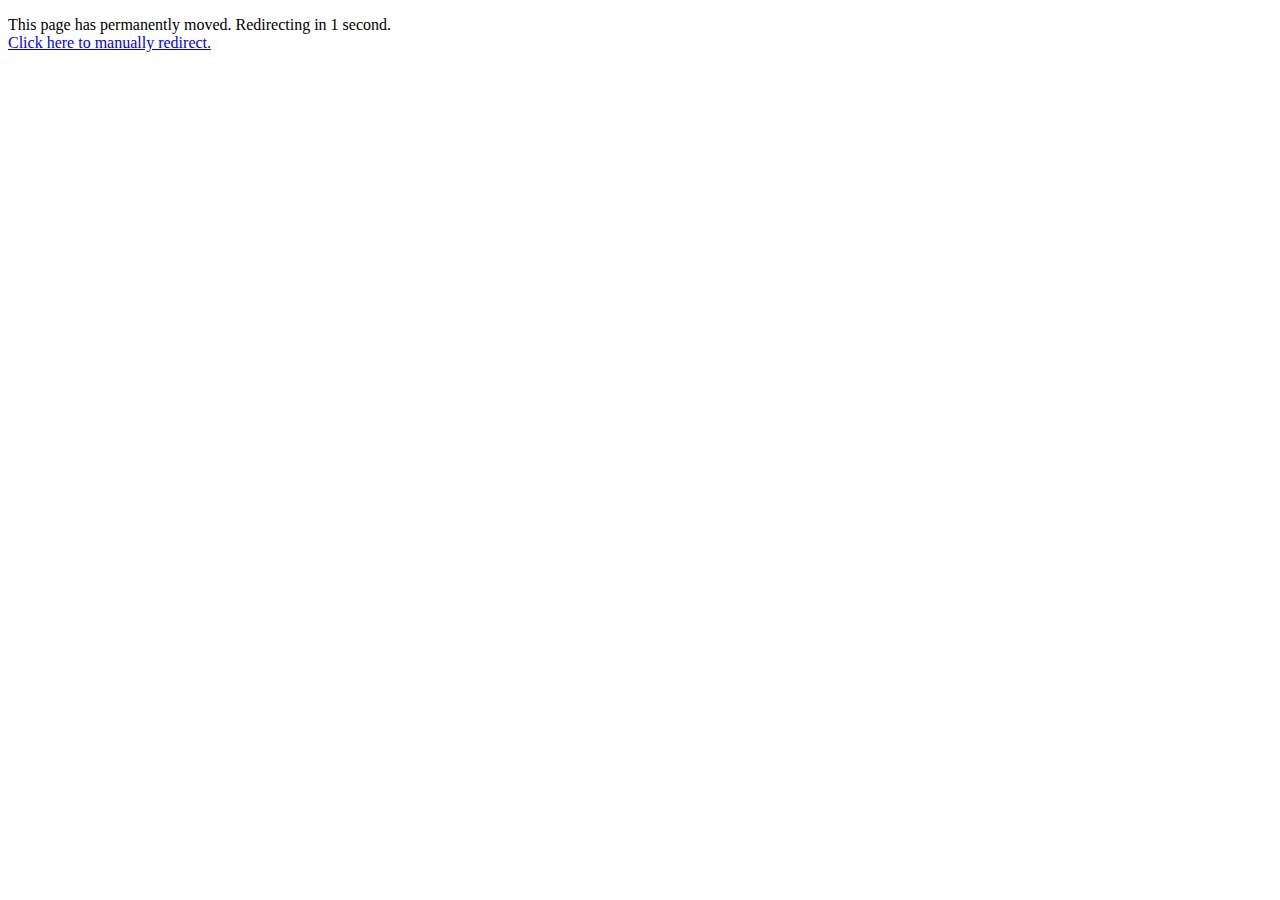
==== commit daf7b8eb: "update" ====
--- a/junior.html
+++ b/junior.html
@@ -3,12 +3,12 @@
 <head>
   <!-- HTML meta refresh URL redirection -->
   <meta http-equiv="refresh"
-        content="5; url=http://biocyb1.cs.ucla.edu/thyrosimon/cgi-bin/ThyrosimJr.cgi">
+        content="0; url=./cgi-bin/ThyrosimJr.cgi">
 </head>
 <body>
-  <p>This page has permanently moved. Redirecting in 5 seconds.
+  <p>This page has permanently moved. Redirecting in 1 second.
     <br>
-    <a href="http://biocyb1.cs.ucla.edu/thyrosimon/cgi-bin/ThyrosimJr.cgi">
+    <a href="./cgi-bin/ThyrosimJr.cgi">
       Click here to manually redirect.
     </a>
   </p>
